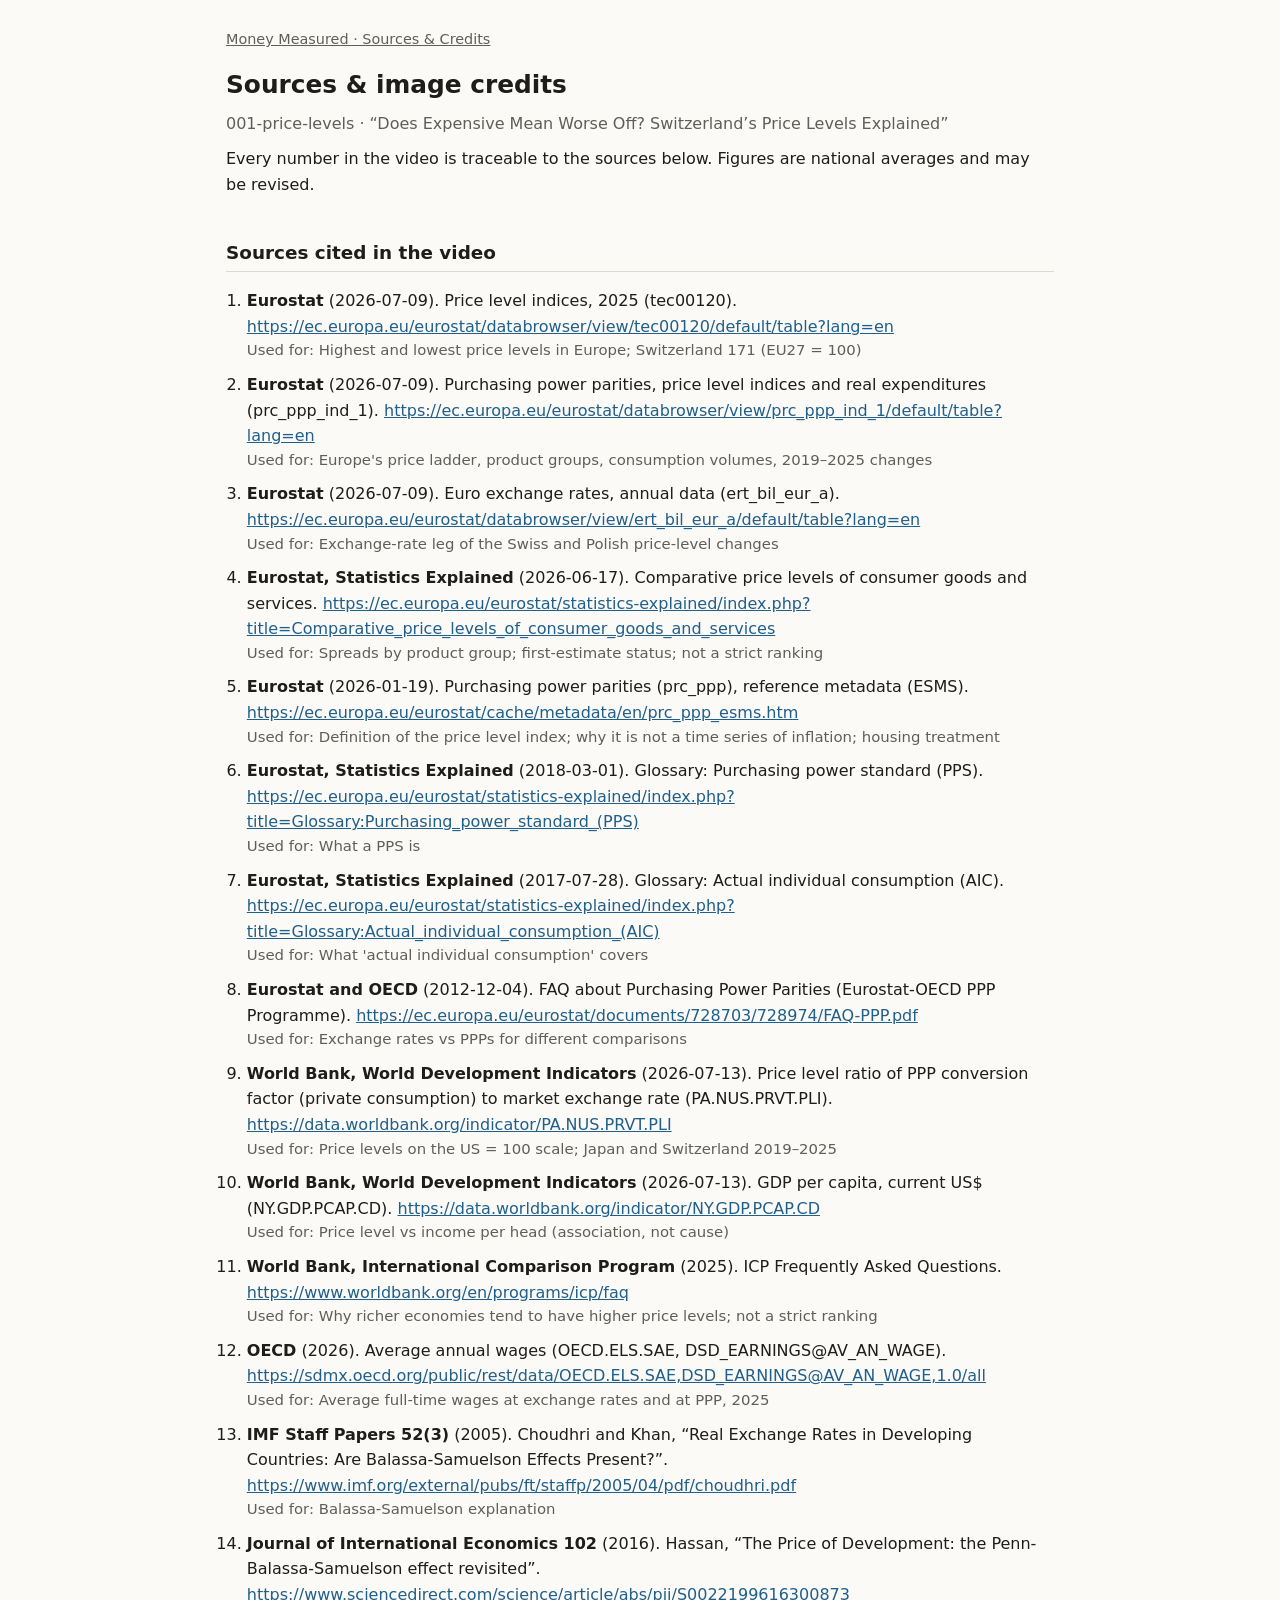
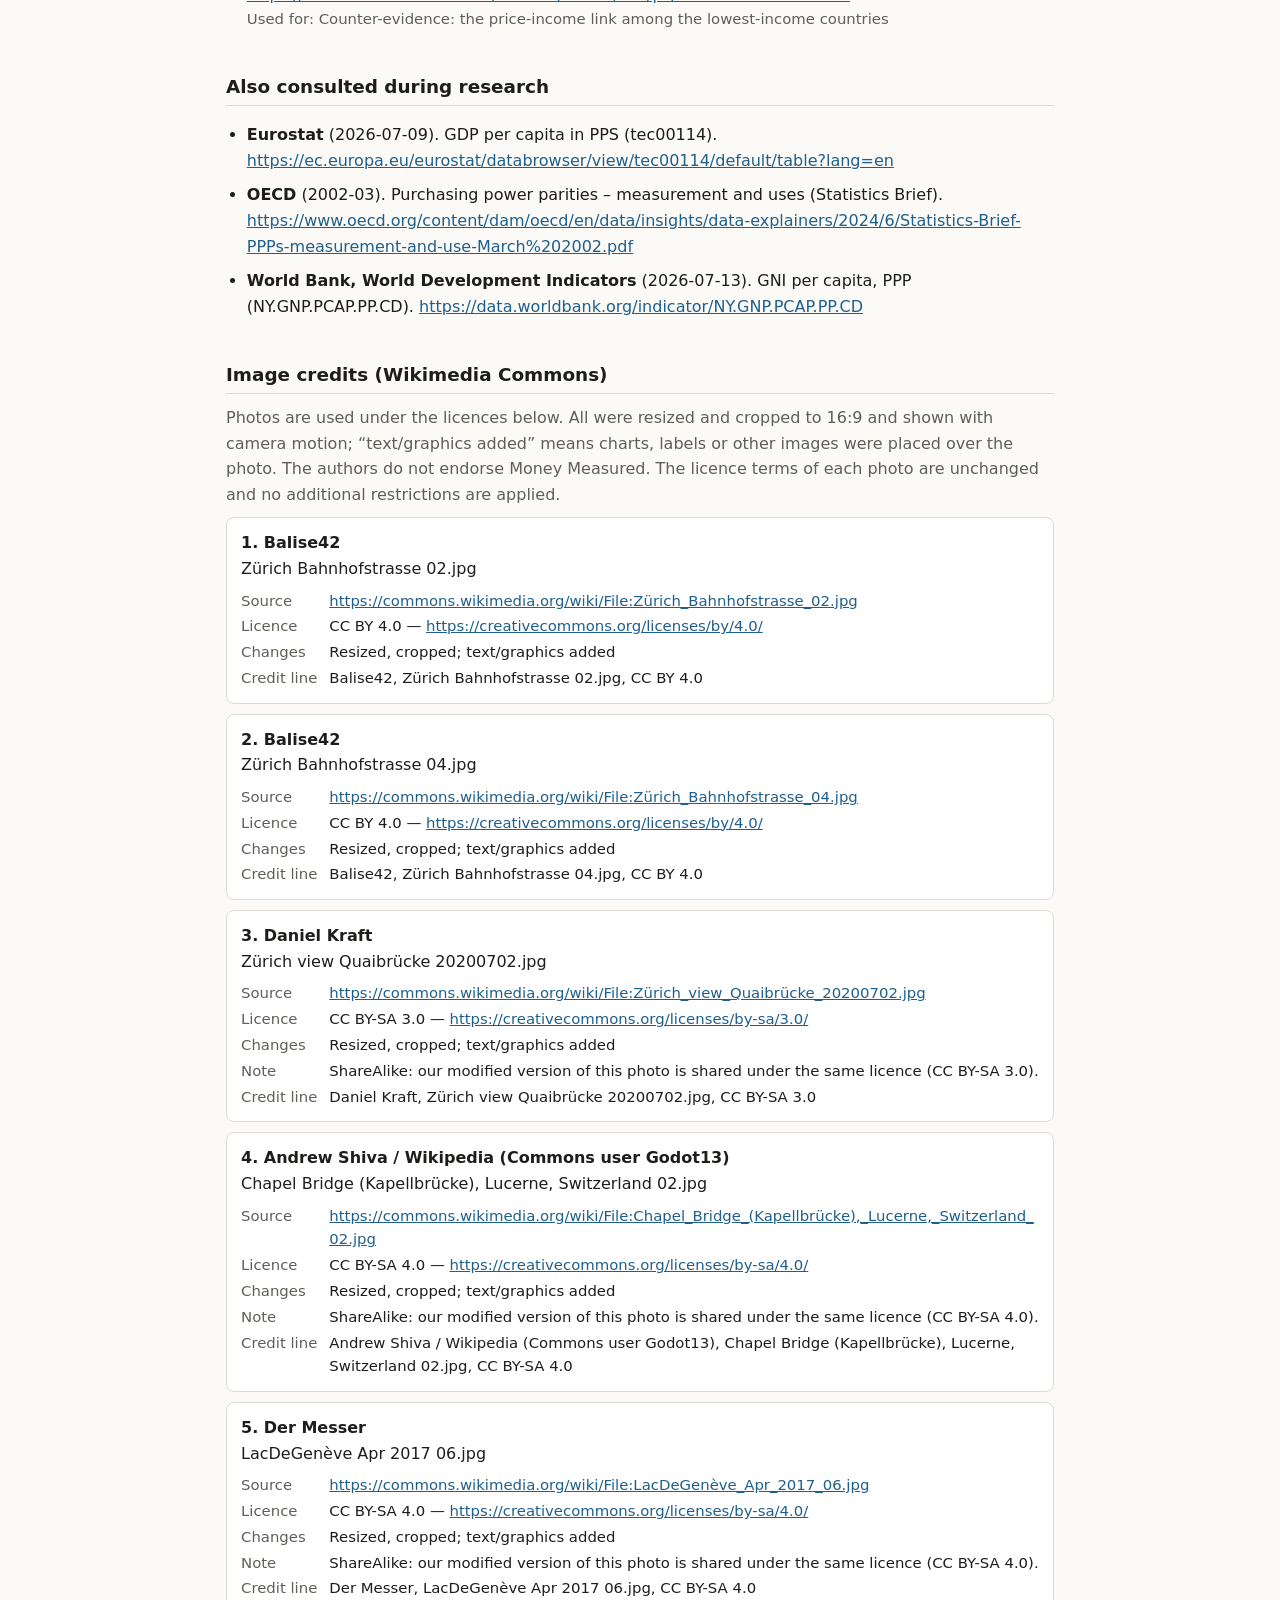
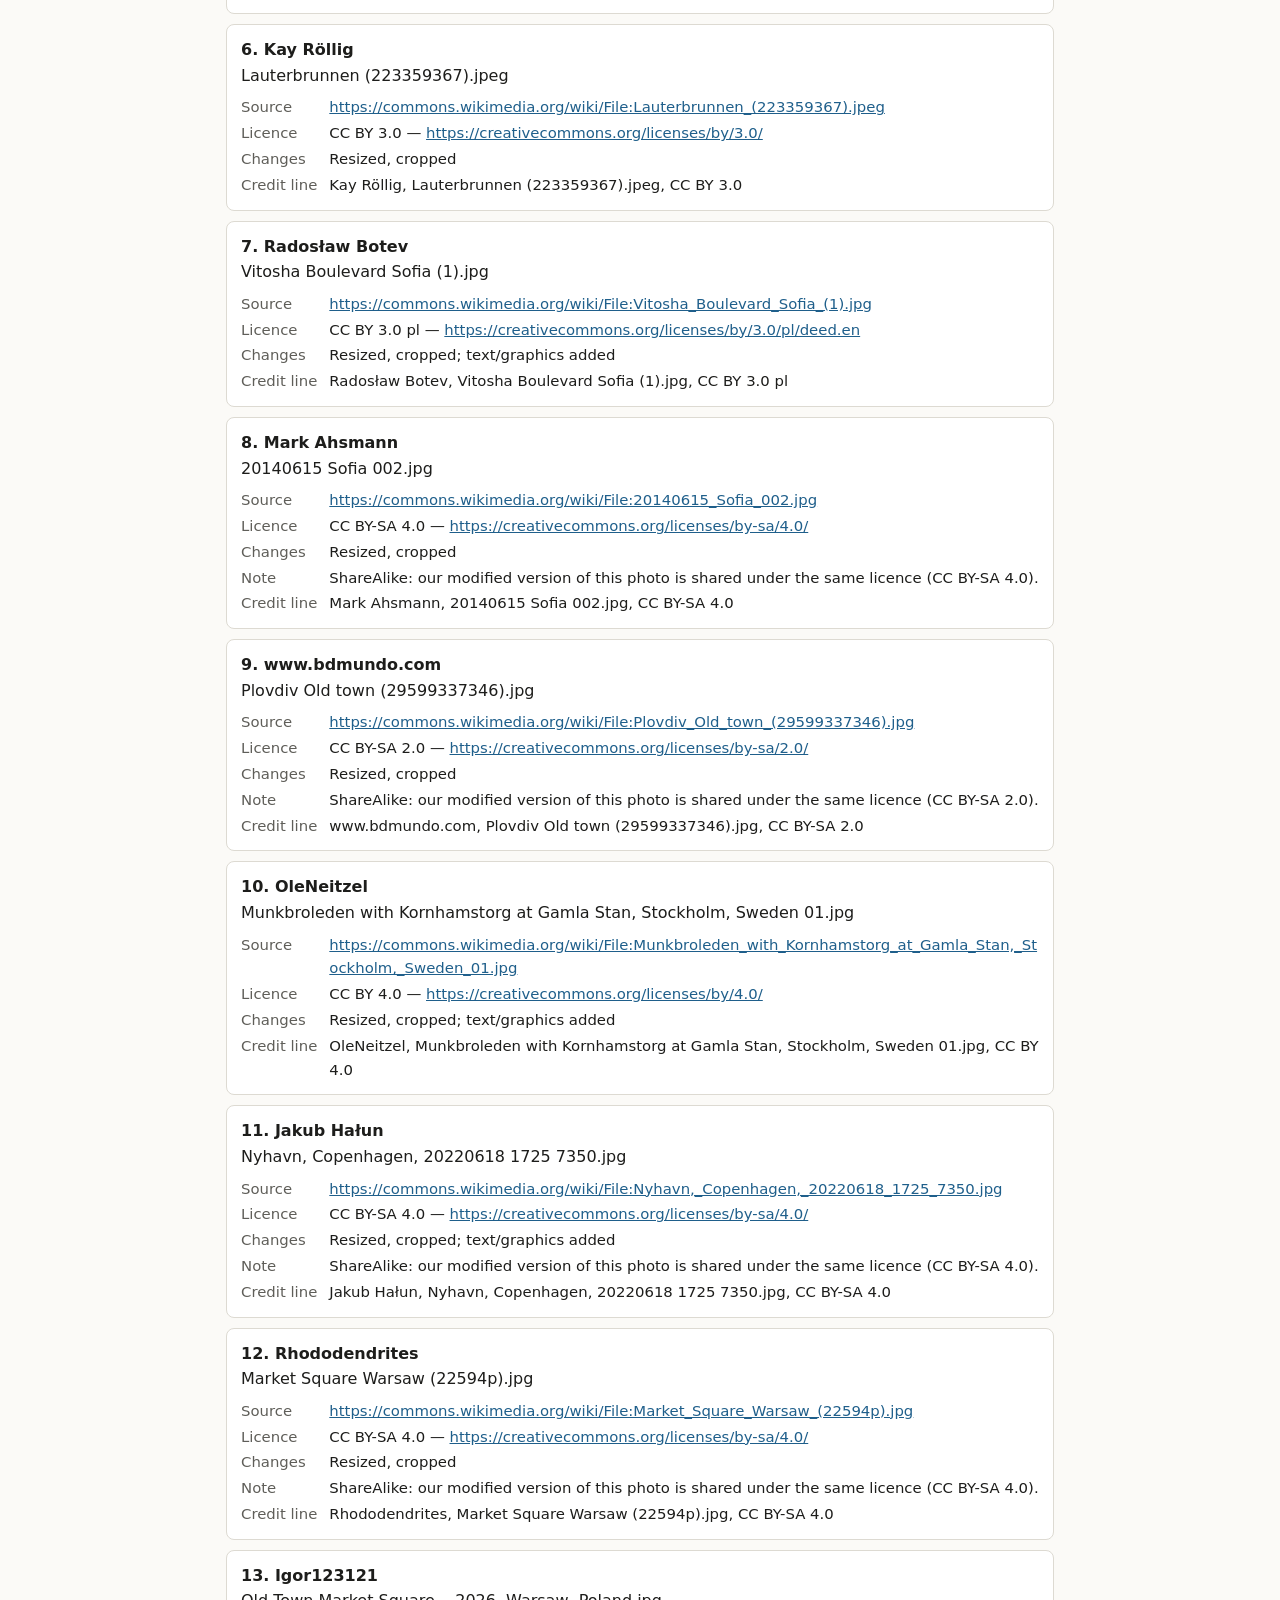
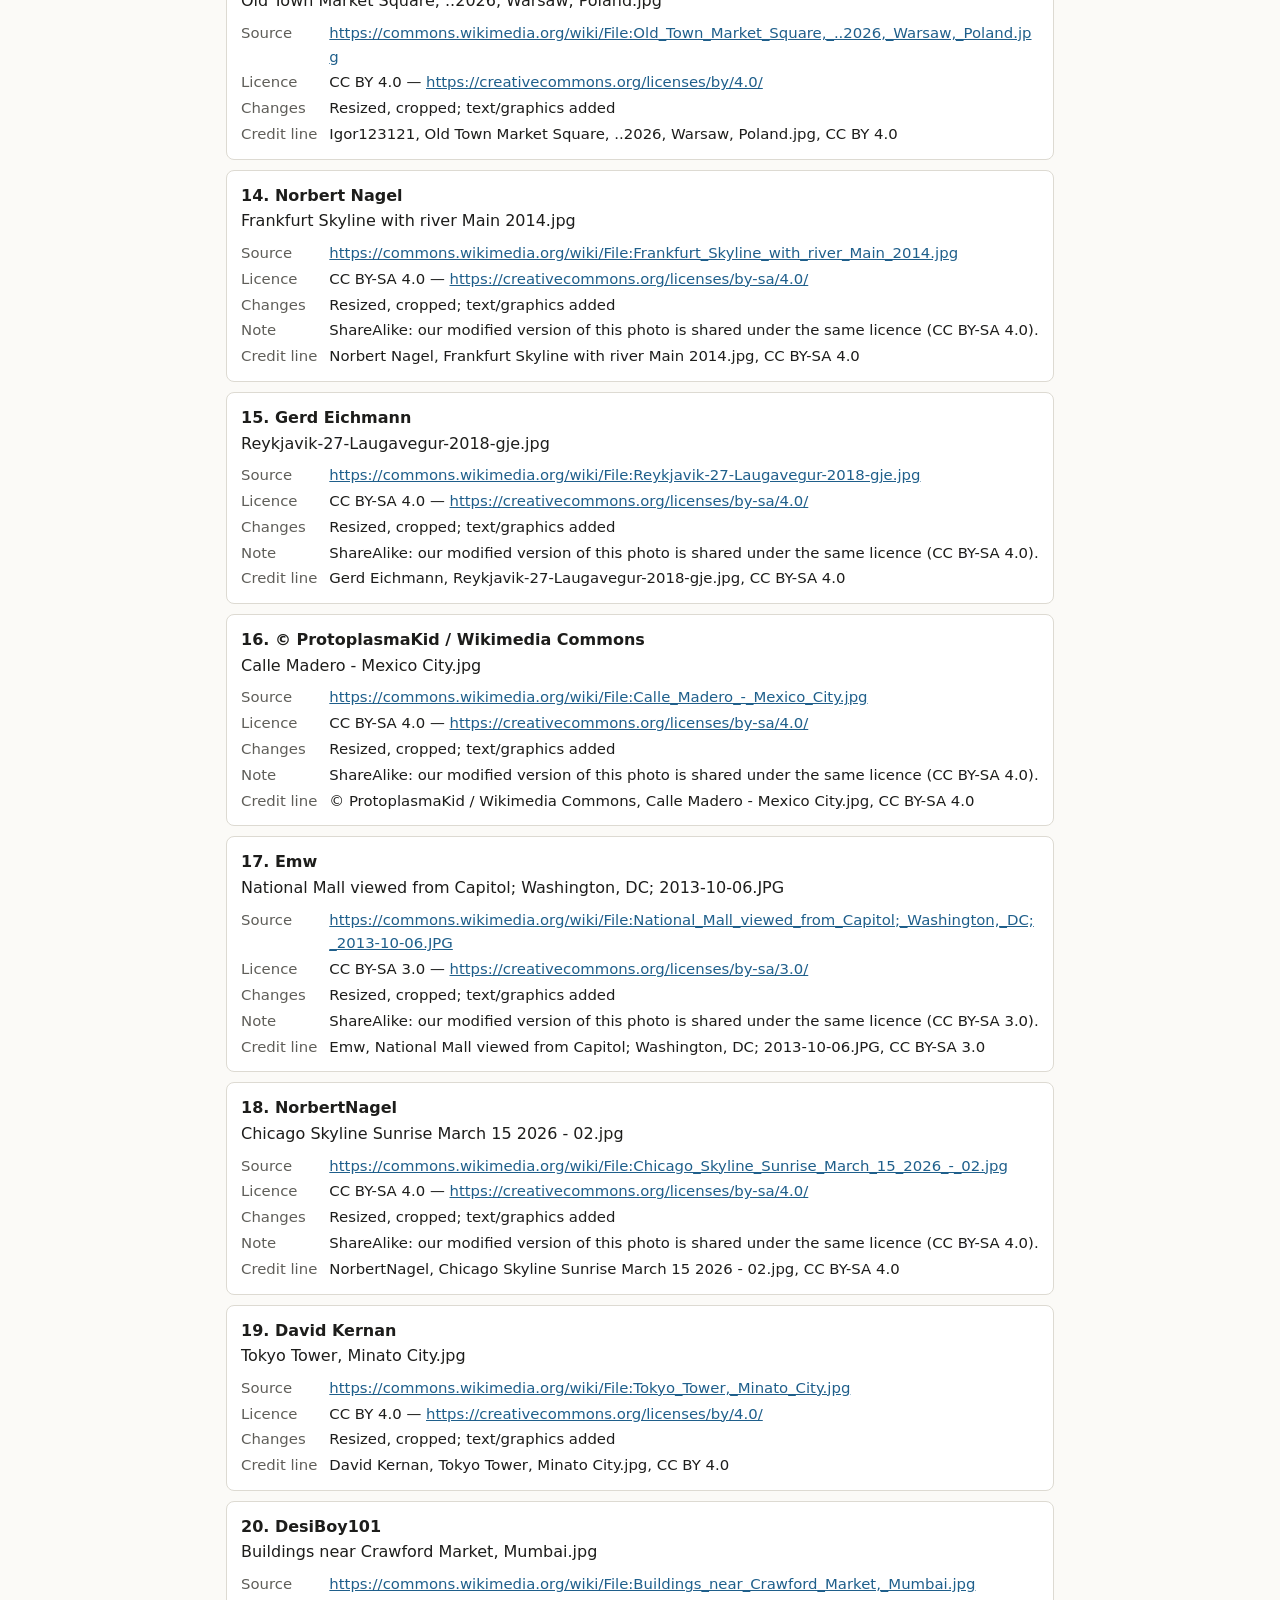
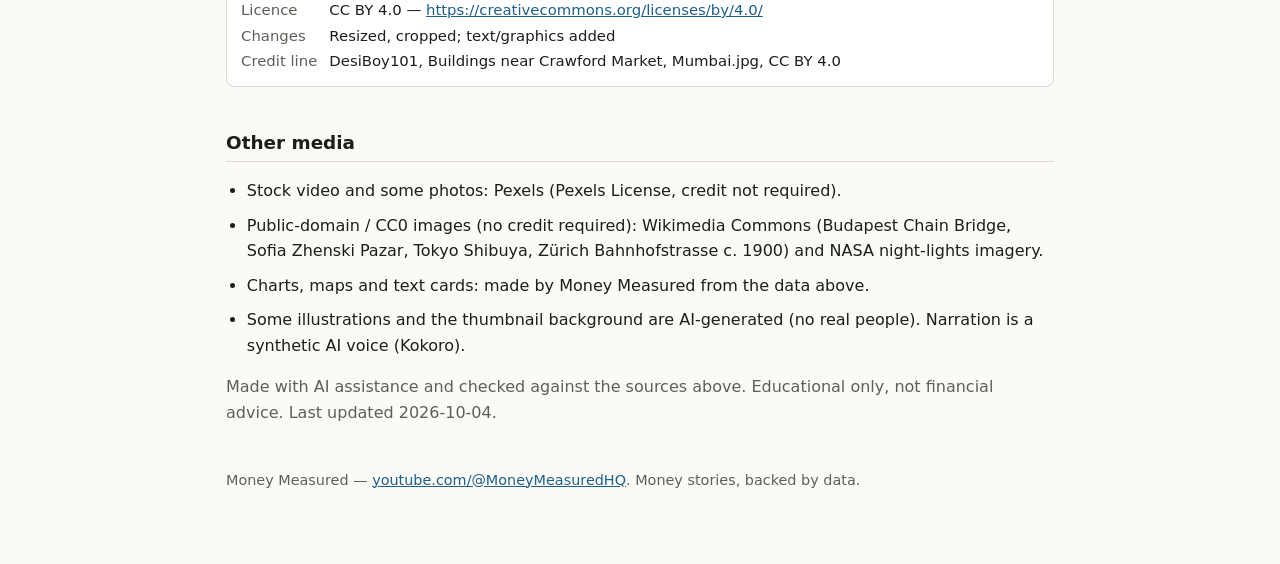
==== 001-price-levels/index.html @ 30aef3fb "Add Money Measured sources & credits archive with 001-price-levels Co-Authored-By: Claude Opus 5.5 <" ====
<!doctype html>
<html lang="en">
<head>
<meta charset="utf-8">
<meta name="viewport" content="width=device-width, initial-scale=1">
<title>Sources &amp; Credits — 001-price-levels</title>
<link rel="stylesheet" href="../assets/style.css">
</head>
<body><main>
<header><p class="site"><a href="../index.html">Money Measured · Sources &amp; Credits</a></p></header>
<h1>Sources &amp; image credits</h1>
<p class="muted">001-price-levels · “Does Expensive Mean Worse Off? Switzerland’s Price Levels Explained”</p>
<p>Every number in the video is traceable to the sources below. Figures are national averages and may be revised.</p>
<h2>Sources cited in the video</h2><ol>
<li><strong>Eurostat</strong> (2026-07-09). Price level indices, 2025 (tec00120). <a href="https://ec.europa.eu/eurostat/databrowser/view/tec00120/default/table?lang=en">https://ec.europa.eu/eurostat/databrowser/view/tec00120/default/table?lang=en</a><span class="supports">Used for: Highest and lowest price levels in Europe; Switzerland 171 (EU27 = 100)</span></li>
<li><strong>Eurostat</strong> (2026-07-09). Purchasing power parities, price level indices and real expenditures (prc_ppp_ind_1). <a href="https://ec.europa.eu/eurostat/databrowser/view/prc_ppp_ind_1/default/table?lang=en">https://ec.europa.eu/eurostat/databrowser/view/prc_ppp_ind_1/default/table?lang=en</a><span class="supports">Used for: Europe&#x27;s price ladder, product groups, consumption volumes, 2019–2025 changes</span></li>
<li><strong>Eurostat</strong> (2026-07-09). Euro exchange rates, annual data (ert_bil_eur_a). <a href="https://ec.europa.eu/eurostat/databrowser/view/ert_bil_eur_a/default/table?lang=en">https://ec.europa.eu/eurostat/databrowser/view/ert_bil_eur_a/default/table?lang=en</a><span class="supports">Used for: Exchange-rate leg of the Swiss and Polish price-level changes</span></li>
<li><strong>Eurostat, Statistics Explained</strong> (2026-06-17). Comparative price levels of consumer goods and services. <a href="https://ec.europa.eu/eurostat/statistics-explained/index.php?title=Comparative_price_levels_of_consumer_goods_and_services">https://ec.europa.eu/eurostat/statistics-explained/index.php?title=Comparative_price_levels_of_consumer_goods_and_services</a><span class="supports">Used for: Spreads by product group; first-estimate status; not a strict ranking</span></li>
<li><strong>Eurostat</strong> (2026-01-19). Purchasing power parities (prc_ppp), reference metadata (ESMS). <a href="https://ec.europa.eu/eurostat/cache/metadata/en/prc_ppp_esms.htm">https://ec.europa.eu/eurostat/cache/metadata/en/prc_ppp_esms.htm</a><span class="supports">Used for: Definition of the price level index; why it is not a time series of inflation; housing treatment</span></li>
<li><strong>Eurostat, Statistics Explained</strong> (2018-03-01). Glossary: Purchasing power standard (PPS). <a href="https://ec.europa.eu/eurostat/statistics-explained/index.php?title=Glossary:Purchasing_power_standard_(PPS)">https://ec.europa.eu/eurostat/statistics-explained/index.php?title=Glossary:Purchasing_power_standard_(PPS)</a><span class="supports">Used for: What a PPS is</span></li>
<li><strong>Eurostat, Statistics Explained</strong> (2017-07-28). Glossary: Actual individual consumption (AIC). <a href="https://ec.europa.eu/eurostat/statistics-explained/index.php?title=Glossary:Actual_individual_consumption_(AIC)">https://ec.europa.eu/eurostat/statistics-explained/index.php?title=Glossary:Actual_individual_consumption_(AIC)</a><span class="supports">Used for: What &#x27;actual individual consumption&#x27; covers</span></li>
<li><strong>Eurostat and OECD</strong> (2012-12-04). FAQ about Purchasing Power Parities (Eurostat-OECD PPP Programme). <a href="https://ec.europa.eu/eurostat/documents/728703/728974/FAQ-PPP.pdf">https://ec.europa.eu/eurostat/documents/728703/728974/FAQ-PPP.pdf</a><span class="supports">Used for: Exchange rates vs PPPs for different comparisons</span></li>
<li><strong>World Bank, World Development Indicators</strong> (2026-07-13). Price level ratio of PPP conversion factor (private consumption) to market exchange rate (PA.NUS.PRVT.PLI). <a href="https://data.worldbank.org/indicator/PA.NUS.PRVT.PLI">https://data.worldbank.org/indicator/PA.NUS.PRVT.PLI</a><span class="supports">Used for: Price levels on the US = 100 scale; Japan and Switzerland 2019–2025</span></li>
<li><strong>World Bank, World Development Indicators</strong> (2026-07-13). GDP per capita, current US$ (NY.GDP.PCAP.CD). <a href="https://data.worldbank.org/indicator/NY.GDP.PCAP.CD">https://data.worldbank.org/indicator/NY.GDP.PCAP.CD</a><span class="supports">Used for: Price level vs income per head (association, not cause)</span></li>
<li><strong>World Bank, International Comparison Program</strong> (2025). ICP Frequently Asked Questions. <a href="https://www.worldbank.org/en/programs/icp/faq">https://www.worldbank.org/en/programs/icp/faq</a><span class="supports">Used for: Why richer economies tend to have higher price levels; not a strict ranking</span></li>
<li><strong>OECD</strong> (2026). Average annual wages (OECD.ELS.SAE, DSD_EARNINGS@AV_AN_WAGE). <a href="https://sdmx.oecd.org/public/rest/data/OECD.ELS.SAE,DSD_EARNINGS@AV_AN_WAGE,1.0/all">https://sdmx.oecd.org/public/rest/data/OECD.ELS.SAE,DSD_EARNINGS@AV_AN_WAGE,1.0/all</a><span class="supports">Used for: Average full-time wages at exchange rates and at PPP, 2025</span></li>
<li><strong>IMF Staff Papers 52(3)</strong> (2005). Choudhri and Khan, “Real Exchange Rates in Developing Countries: Are Balassa-Samuelson Effects Present?”. <a href="https://www.imf.org/external/pubs/ft/staffp/2005/04/pdf/choudhri.pdf">https://www.imf.org/external/pubs/ft/staffp/2005/04/pdf/choudhri.pdf</a><span class="supports">Used for: Balassa-Samuelson explanation</span></li>
<li><strong>Journal of International Economics 102</strong> (2016). Hassan, “The Price of Development: the Penn-Balassa-Samuelson effect revisited”. <a href="https://www.sciencedirect.com/science/article/abs/pii/S0022199616300873">https://www.sciencedirect.com/science/article/abs/pii/S0022199616300873</a><span class="supports">Used for: Counter-evidence: the price-income link among the lowest-income countries</span></li>
</ol>
<h2>Also consulted during research</h2><ul>
<li><strong>Eurostat</strong> (2026-07-09). GDP per capita in PPS (tec00114). <a href="https://ec.europa.eu/eurostat/databrowser/view/tec00114/default/table?lang=en">https://ec.europa.eu/eurostat/databrowser/view/tec00114/default/table?lang=en</a></li>
<li><strong>OECD</strong> (2002-03). Purchasing power parities – measurement and uses (Statistics Brief). <a href="https://www.oecd.org/content/dam/oecd/en/data/insights/data-explainers/2024/6/Statistics-Brief-PPPs-measurement-and-use-March%202002.pdf">https://www.oecd.org/content/dam/oecd/en/data/insights/data-explainers/2024/6/Statistics-Brief-PPPs-measurement-and-use-March%202002.pdf</a></li>
<li><strong>World Bank, World Development Indicators</strong> (2026-07-13). GNI per capita, PPP (NY.GNP.PCAP.PP.CD). <a href="https://data.worldbank.org/indicator/NY.GNP.PCAP.PP.CD">https://data.worldbank.org/indicator/NY.GNP.PCAP.PP.CD</a></li>
</ul>
<h2>Image credits (Wikimedia Commons)</h2><p class="muted">Photos are used under the licences below. All were resized and cropped to 16:9 and shown with camera motion; “text/graphics added” means charts, labels or other images were placed over the photo. The authors do not endorse Money Measured. The licence terms of each photo are unchanged and no additional restrictions are applied.</p>
<div class="credit"><div class="who">1. Balise42</div><div>Zürich Bahnhofstrasse 02.jpg</div><dl><dt>Source</dt><dd><a href="https://commons.wikimedia.org/wiki/File:Z%C3%BCrich_Bahnhofstrasse_02.jpg">https://commons.wikimedia.org/wiki/File:Zürich_Bahnhofstrasse_02.jpg</a></dd><dt>Licence</dt><dd>CC BY 4.0 — <a href="https://creativecommons.org/licenses/by/4.0/">https://creativecommons.org/licenses/by/4.0/</a></dd><dt>Changes</dt><dd>Resized, cropped; text/graphics added</dd><dt>Credit line</dt><dd>Balise42, Zürich Bahnhofstrasse 02.jpg, CC BY 4.0</dd></dl></div>
<div class="credit"><div class="who">2. Balise42</div><div>Zürich Bahnhofstrasse 04.jpg</div><dl><dt>Source</dt><dd><a href="https://commons.wikimedia.org/wiki/File:Z%C3%BCrich_Bahnhofstrasse_04.jpg">https://commons.wikimedia.org/wiki/File:Zürich_Bahnhofstrasse_04.jpg</a></dd><dt>Licence</dt><dd>CC BY 4.0 — <a href="https://creativecommons.org/licenses/by/4.0/">https://creativecommons.org/licenses/by/4.0/</a></dd><dt>Changes</dt><dd>Resized, cropped; text/graphics added</dd><dt>Credit line</dt><dd>Balise42, Zürich Bahnhofstrasse 04.jpg, CC BY 4.0</dd></dl></div>
<div class="credit"><div class="who">3. Daniel Kraft</div><div>Zürich view Quaibrücke 20200702.jpg</div><dl><dt>Source</dt><dd><a href="https://commons.wikimedia.org/wiki/File:Z%C3%BCrich_view_Quaibr%C3%BCcke_20200702.jpg">https://commons.wikimedia.org/wiki/File:Zürich_view_Quaibrücke_20200702.jpg</a></dd><dt>Licence</dt><dd>CC BY-SA 3.0 — <a href="https://creativecommons.org/licenses/by-sa/3.0/">https://creativecommons.org/licenses/by-sa/3.0/</a></dd><dt>Changes</dt><dd>Resized, cropped; text/graphics added</dd><dt>Note</dt><dd>ShareAlike: our modified version of this photo is shared under the same licence (CC BY-SA 3.0).</dd><dt>Credit line</dt><dd>Daniel Kraft, Zürich view Quaibrücke 20200702.jpg, CC BY-SA 3.0</dd></dl></div>
<div class="credit"><div class="who">4. Andrew Shiva / Wikipedia (Commons user Godot13)</div><div>Chapel Bridge (Kapellbrücke), Lucerne, Switzerland 02.jpg</div><dl><dt>Source</dt><dd><a href="https://commons.wikimedia.org/wiki/File:Chapel_Bridge_(Kapellbr%C3%BCcke),_Lucerne,_Switzerland_02.jpg">https://commons.wikimedia.org/wiki/File:Chapel_Bridge_(Kapellbrücke),_Lucerne,_Switzerland_02.jpg</a></dd><dt>Licence</dt><dd>CC BY-SA 4.0 — <a href="https://creativecommons.org/licenses/by-sa/4.0/">https://creativecommons.org/licenses/by-sa/4.0/</a></dd><dt>Changes</dt><dd>Resized, cropped; text/graphics added</dd><dt>Note</dt><dd>ShareAlike: our modified version of this photo is shared under the same licence (CC BY-SA 4.0).</dd><dt>Credit line</dt><dd>Andrew Shiva / Wikipedia (Commons user Godot13), Chapel Bridge (Kapellbrücke), Lucerne, Switzerland 02.jpg, CC BY-SA 4.0</dd></dl></div>
<div class="credit"><div class="who">5. Der Messer</div><div>LacDeGenève Apr 2017 06.jpg</div><dl><dt>Source</dt><dd><a href="https://commons.wikimedia.org/wiki/File:LacDeGen%C3%A8ve_Apr_2017_06.jpg">https://commons.wikimedia.org/wiki/File:LacDeGenève_Apr_2017_06.jpg</a></dd><dt>Licence</dt><dd>CC BY-SA 4.0 — <a href="https://creativecommons.org/licenses/by-sa/4.0/">https://creativecommons.org/licenses/by-sa/4.0/</a></dd><dt>Changes</dt><dd>Resized, cropped; text/graphics added</dd><dt>Note</dt><dd>ShareAlike: our modified version of this photo is shared under the same licence (CC BY-SA 4.0).</dd><dt>Credit line</dt><dd>Der Messer, LacDeGenève Apr 2017 06.jpg, CC BY-SA 4.0</dd></dl></div>
<div class="credit"><div class="who">6. Kay Röllig</div><div>Lauterbrunnen (223359367).jpeg</div><dl><dt>Source</dt><dd><a href="https://commons.wikimedia.org/wiki/File:Lauterbrunnen_(223359367).jpeg">https://commons.wikimedia.org/wiki/File:Lauterbrunnen_(223359367).jpeg</a></dd><dt>Licence</dt><dd>CC BY 3.0 — <a href="https://creativecommons.org/licenses/by/3.0/">https://creativecommons.org/licenses/by/3.0/</a></dd><dt>Changes</dt><dd>Resized, cropped</dd><dt>Credit line</dt><dd>Kay Röllig, Lauterbrunnen (223359367).jpeg, CC BY 3.0</dd></dl></div>
<div class="credit"><div class="who">7. Radosław Botev</div><div>Vitosha Boulevard Sofia (1).jpg</div><dl><dt>Source</dt><dd><a href="https://commons.wikimedia.org/wiki/File:Vitosha_Boulevard_Sofia_(1).jpg">https://commons.wikimedia.org/wiki/File:Vitosha_Boulevard_Sofia_(1).jpg</a></dd><dt>Licence</dt><dd>CC BY 3.0 pl — <a href="https://creativecommons.org/licenses/by/3.0/pl/deed.en">https://creativecommons.org/licenses/by/3.0/pl/deed.en</a></dd><dt>Changes</dt><dd>Resized, cropped; text/graphics added</dd><dt>Credit line</dt><dd>Radosław Botev, Vitosha Boulevard Sofia (1).jpg, CC BY 3.0 pl</dd></dl></div>
<div class="credit"><div class="who">8. Mark Ahsmann</div><div>20140615 Sofia 002.jpg</div><dl><dt>Source</dt><dd><a href="https://commons.wikimedia.org/wiki/File:20140615_Sofia_002.jpg">https://commons.wikimedia.org/wiki/File:20140615_Sofia_002.jpg</a></dd><dt>Licence</dt><dd>CC BY-SA 4.0 — <a href="https://creativecommons.org/licenses/by-sa/4.0/">https://creativecommons.org/licenses/by-sa/4.0/</a></dd><dt>Changes</dt><dd>Resized, cropped</dd><dt>Note</dt><dd>ShareAlike: our modified version of this photo is shared under the same licence (CC BY-SA 4.0).</dd><dt>Credit line</dt><dd>Mark Ahsmann, 20140615 Sofia 002.jpg, CC BY-SA 4.0</dd></dl></div>
<div class="credit"><div class="who">9. www.bdmundo.com</div><div>Plovdiv Old town (29599337346).jpg</div><dl><dt>Source</dt><dd><a href="https://commons.wikimedia.org/wiki/File:Plovdiv_Old_town_(29599337346).jpg">https://commons.wikimedia.org/wiki/File:Plovdiv_Old_town_(29599337346).jpg</a></dd><dt>Licence</dt><dd>CC BY-SA 2.0 — <a href="https://creativecommons.org/licenses/by-sa/2.0/">https://creativecommons.org/licenses/by-sa/2.0/</a></dd><dt>Changes</dt><dd>Resized, cropped</dd><dt>Note</dt><dd>ShareAlike: our modified version of this photo is shared under the same licence (CC BY-SA 2.0).</dd><dt>Credit line</dt><dd>www.bdmundo.com, Plovdiv Old town (29599337346).jpg, CC BY-SA 2.0</dd></dl></div>
<div class="credit"><div class="who">10. OleNeitzel</div><div>Munkbroleden with Kornhamstorg at Gamla Stan, Stockholm, Sweden 01.jpg</div><dl><dt>Source</dt><dd><a href="https://commons.wikimedia.org/wiki/File:Munkbroleden_with_Kornhamstorg_at_Gamla_Stan,_Stockholm,_Sweden_01.jpg">https://commons.wikimedia.org/wiki/File:Munkbroleden_with_Kornhamstorg_at_Gamla_Stan,_Stockholm,_Sweden_01.jpg</a></dd><dt>Licence</dt><dd>CC BY 4.0 — <a href="https://creativecommons.org/licenses/by/4.0/">https://creativecommons.org/licenses/by/4.0/</a></dd><dt>Changes</dt><dd>Resized, cropped; text/graphics added</dd><dt>Credit line</dt><dd>OleNeitzel, Munkbroleden with Kornhamstorg at Gamla Stan, Stockholm, Sweden 01.jpg, CC BY 4.0</dd></dl></div>
<div class="credit"><div class="who">11. Jakub Hałun</div><div>Nyhavn, Copenhagen, 20220618 1725 7350.jpg</div><dl><dt>Source</dt><dd><a href="https://commons.wikimedia.org/wiki/File:Nyhavn,_Copenhagen,_20220618_1725_7350.jpg">https://commons.wikimedia.org/wiki/File:Nyhavn,_Copenhagen,_20220618_1725_7350.jpg</a></dd><dt>Licence</dt><dd>CC BY-SA 4.0 — <a href="https://creativecommons.org/licenses/by-sa/4.0/">https://creativecommons.org/licenses/by-sa/4.0/</a></dd><dt>Changes</dt><dd>Resized, cropped; text/graphics added</dd><dt>Note</dt><dd>ShareAlike: our modified version of this photo is shared under the same licence (CC BY-SA 4.0).</dd><dt>Credit line</dt><dd>Jakub Hałun, Nyhavn, Copenhagen, 20220618 1725 7350.jpg, CC BY-SA 4.0</dd></dl></div>
<div class="credit"><div class="who">12. Rhododendrites</div><div>Market Square Warsaw (22594p).jpg</div><dl><dt>Source</dt><dd><a href="https://commons.wikimedia.org/wiki/File:Market_Square_Warsaw_(22594p).jpg">https://commons.wikimedia.org/wiki/File:Market_Square_Warsaw_(22594p).jpg</a></dd><dt>Licence</dt><dd>CC BY-SA 4.0 — <a href="https://creativecommons.org/licenses/by-sa/4.0/">https://creativecommons.org/licenses/by-sa/4.0/</a></dd><dt>Changes</dt><dd>Resized, cropped</dd><dt>Note</dt><dd>ShareAlike: our modified version of this photo is shared under the same licence (CC BY-SA 4.0).</dd><dt>Credit line</dt><dd>Rhododendrites, Market Square Warsaw (22594p).jpg, CC BY-SA 4.0</dd></dl></div>
<div class="credit"><div class="who">13. Igor123121</div><div>Old Town Market Square, ..2026, Warsaw, Poland.jpg</div><dl><dt>Source</dt><dd><a href="https://commons.wikimedia.org/wiki/File:Old_Town_Market_Square,_..2026,_Warsaw,_Poland.jpg">https://commons.wikimedia.org/wiki/File:Old_Town_Market_Square,_..2026,_Warsaw,_Poland.jpg</a></dd><dt>Licence</dt><dd>CC BY 4.0 — <a href="https://creativecommons.org/licenses/by/4.0/">https://creativecommons.org/licenses/by/4.0/</a></dd><dt>Changes</dt><dd>Resized, cropped; text/graphics added</dd><dt>Credit line</dt><dd>Igor123121, Old Town Market Square, ..2026, Warsaw, Poland.jpg, CC BY 4.0</dd></dl></div>
<div class="credit"><div class="who">14. Norbert Nagel</div><div>Frankfurt Skyline with river Main 2014.jpg</div><dl><dt>Source</dt><dd><a href="https://commons.wikimedia.org/wiki/File:Frankfurt_Skyline_with_river_Main_2014.jpg">https://commons.wikimedia.org/wiki/File:Frankfurt_Skyline_with_river_Main_2014.jpg</a></dd><dt>Licence</dt><dd>CC BY-SA 4.0 — <a href="https://creativecommons.org/licenses/by-sa/4.0/">https://creativecommons.org/licenses/by-sa/4.0/</a></dd><dt>Changes</dt><dd>Resized, cropped; text/graphics added</dd><dt>Note</dt><dd>ShareAlike: our modified version of this photo is shared under the same licence (CC BY-SA 4.0).</dd><dt>Credit line</dt><dd>Norbert Nagel, Frankfurt Skyline with river Main 2014.jpg, CC BY-SA 4.0</dd></dl></div>
<div class="credit"><div class="who">15. Gerd Eichmann</div><div>Reykjavik-27-Laugavegur-2018-gje.jpg</div><dl><dt>Source</dt><dd><a href="https://commons.wikimedia.org/wiki/File:Reykjavik-27-Laugavegur-2018-gje.jpg">https://commons.wikimedia.org/wiki/File:Reykjavik-27-Laugavegur-2018-gje.jpg</a></dd><dt>Licence</dt><dd>CC BY-SA 4.0 — <a href="https://creativecommons.org/licenses/by-sa/4.0/">https://creativecommons.org/licenses/by-sa/4.0/</a></dd><dt>Changes</dt><dd>Resized, cropped; text/graphics added</dd><dt>Note</dt><dd>ShareAlike: our modified version of this photo is shared under the same licence (CC BY-SA 4.0).</dd><dt>Credit line</dt><dd>Gerd Eichmann, Reykjavik-27-Laugavegur-2018-gje.jpg, CC BY-SA 4.0</dd></dl></div>
<div class="credit"><div class="who">16. © ProtoplasmaKid / Wikimedia Commons</div><div>Calle Madero - Mexico City.jpg</div><dl><dt>Source</dt><dd><a href="https://commons.wikimedia.org/wiki/File:Calle_Madero_-_Mexico_City.jpg">https://commons.wikimedia.org/wiki/File:Calle_Madero_-_Mexico_City.jpg</a></dd><dt>Licence</dt><dd>CC BY-SA 4.0 — <a href="https://creativecommons.org/licenses/by-sa/4.0/">https://creativecommons.org/licenses/by-sa/4.0/</a></dd><dt>Changes</dt><dd>Resized, cropped; text/graphics added</dd><dt>Note</dt><dd>ShareAlike: our modified version of this photo is shared under the same licence (CC BY-SA 4.0).</dd><dt>Credit line</dt><dd>© ProtoplasmaKid / Wikimedia Commons, Calle Madero - Mexico City.jpg, CC BY-SA 4.0</dd></dl></div>
<div class="credit"><div class="who">17. Emw</div><div>National Mall viewed from Capitol; Washington, DC; 2013-10-06.JPG</div><dl><dt>Source</dt><dd><a href="https://commons.wikimedia.org/wiki/File:National_Mall_viewed_from_Capitol;_Washington,_DC;_2013-10-06.JPG">https://commons.wikimedia.org/wiki/File:National_Mall_viewed_from_Capitol;_Washington,_DC;_2013-10-06.JPG</a></dd><dt>Licence</dt><dd>CC BY-SA 3.0 — <a href="https://creativecommons.org/licenses/by-sa/3.0/">https://creativecommons.org/licenses/by-sa/3.0/</a></dd><dt>Changes</dt><dd>Resized, cropped; text/graphics added</dd><dt>Note</dt><dd>ShareAlike: our modified version of this photo is shared under the same licence (CC BY-SA 3.0).</dd><dt>Credit line</dt><dd>Emw, National Mall viewed from Capitol; Washington, DC; 2013-10-06.JPG, CC BY-SA 3.0</dd></dl></div>
<div class="credit"><div class="who">18. NorbertNagel</div><div>Chicago Skyline Sunrise March 15 2026 - 02.jpg</div><dl><dt>Source</dt><dd><a href="https://commons.wikimedia.org/wiki/File:Chicago_Skyline_Sunrise_March_15_2026_-_02.jpg">https://commons.wikimedia.org/wiki/File:Chicago_Skyline_Sunrise_March_15_2026_-_02.jpg</a></dd><dt>Licence</dt><dd>CC BY-SA 4.0 — <a href="https://creativecommons.org/licenses/by-sa/4.0/">https://creativecommons.org/licenses/by-sa/4.0/</a></dd><dt>Changes</dt><dd>Resized, cropped; text/graphics added</dd><dt>Note</dt><dd>ShareAlike: our modified version of this photo is shared under the same licence (CC BY-SA 4.0).</dd><dt>Credit line</dt><dd>NorbertNagel, Chicago Skyline Sunrise March 15 2026 - 02.jpg, CC BY-SA 4.0</dd></dl></div>
<div class="credit"><div class="who">19. David Kernan</div><div>Tokyo Tower, Minato City.jpg</div><dl><dt>Source</dt><dd><a href="https://commons.wikimedia.org/wiki/File:Tokyo_Tower,_Minato_City.jpg">https://commons.wikimedia.org/wiki/File:Tokyo_Tower,_Minato_City.jpg</a></dd><dt>Licence</dt><dd>CC BY 4.0 — <a href="https://creativecommons.org/licenses/by/4.0/">https://creativecommons.org/licenses/by/4.0/</a></dd><dt>Changes</dt><dd>Resized, cropped; text/graphics added</dd><dt>Credit line</dt><dd>David Kernan, Tokyo Tower, Minato City.jpg, CC BY 4.0</dd></dl></div>
<div class="credit"><div class="who">20. DesiBoy101</div><div>Buildings near Crawford Market, Mumbai.jpg</div><dl><dt>Source</dt><dd><a href="https://commons.wikimedia.org/wiki/File:Buildings_near_Crawford_Market,_Mumbai.jpg">https://commons.wikimedia.org/wiki/File:Buildings_near_Crawford_Market,_Mumbai.jpg</a></dd><dt>Licence</dt><dd>CC BY 4.0 — <a href="https://creativecommons.org/licenses/by/4.0/">https://creativecommons.org/licenses/by/4.0/</a></dd><dt>Changes</dt><dd>Resized, cropped; text/graphics added</dd><dt>Credit line</dt><dd>DesiBoy101, Buildings near Crawford Market, Mumbai.jpg, CC BY 4.0</dd></dl></div>
<h2>Other media</h2><ul><li>Stock video and some photos: Pexels (Pexels License, credit not required).</li><li>Public-domain / CC0 images (no credit required): Wikimedia Commons (Budapest Chain Bridge, Sofia Zhenski Pazar, Tokyo Shibuya, Zürich Bahnhofstrasse c. 1900) and NASA night-lights imagery.</li><li>Charts, maps and text cards: made by Money Measured from the data above.</li><li>Some illustrations and the thumbnail background are AI-generated (no real people). Narration is a synthetic AI voice (Kokoro).</li></ul>
<p class="muted">Made with AI assistance and checked against the sources above. Educational only, not financial advice. Last updated 2026-10-04.</p>
<footer><p>Money Measured — <a href="https://www.youtube.com/@MoneyMeasuredHQ">youtube.com/@MoneyMeasuredHQ</a>. Money stories, backed by data.</p></footer>
</main></body>
</html>
---- assets/style.css ----
:root{--bg:#fbfaf7;--fg:#1d1d1b;--muted:#5f5e59;--line:#dddad2;--card:#ffffff;--accent:#1f5f8b}
@media (prefers-color-scheme:dark){:root:not([data-theme="light"]){--bg:#141414;--fg:#ecebe6;--muted:#a9a79f;--line:#33322f;--card:#1c1c1b;--accent:#82b8de}}
:root[data-theme="dark"]{--bg:#141414;--fg:#ecebe6;--muted:#a9a79f;--line:#33322f;--card:#1c1c1b;--accent:#82b8de}
*{box-sizing:border-box}
body{margin:0;background:var(--bg);color:var(--fg);font:16px/1.6 system-ui,-apple-system,"Segoe UI",Roboto,sans-serif}
main{max-width:860px;margin:0 auto;padding:28px 16px 64px}
header .site{font-size:.9rem;color:var(--muted);margin:0 0 18px}
header .site a{color:inherit}
h1{font-size:1.55rem;line-height:1.3;margin:0 0 6px}
h2{font-size:1.15rem;margin:2.2em 0 .6em;padding-bottom:4px;border-bottom:1px solid var(--line)}
p{margin:.6em 0}
a{color:var(--accent);overflow-wrap:anywhere}
.muted{color:var(--muted)}
ol,ul{padding-left:1.3em}
li{margin:.55em 0}
.supports{display:block;color:var(--muted);font-size:.93em}
.credit{background:var(--card);border:1px solid var(--line);border-radius:8px;padding:12px 14px;margin:10px 0}
.credit .who{font-weight:600}
.credit dl{display:grid;grid-template-columns:max-content 1fr;gap:2px 12px;margin:8px 0 0;font-size:.93em}
.credit dt{color:var(--muted)}
.credit dd{margin:0;overflow-wrap:anywhere}
.archive li{margin:.8em 0}
footer{margin-top:3em;font-size:.9rem;color:var(--muted)}
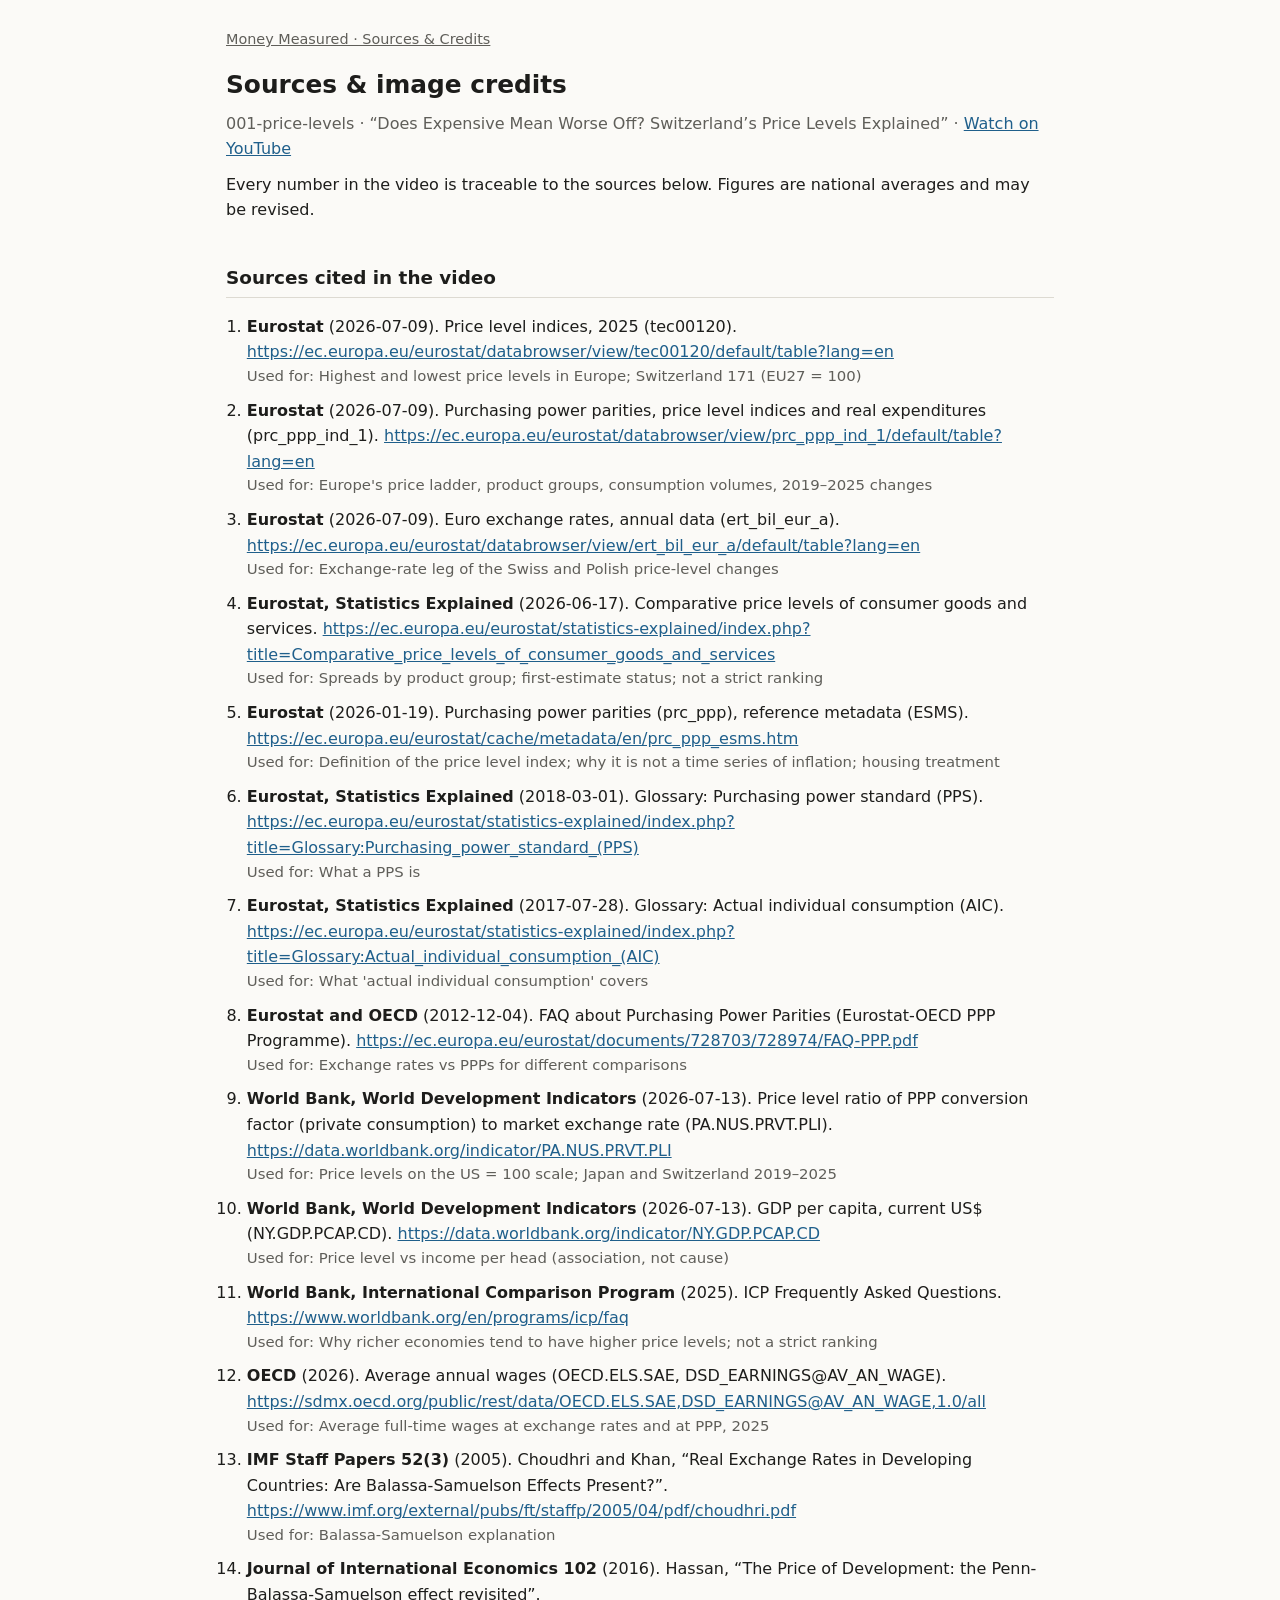
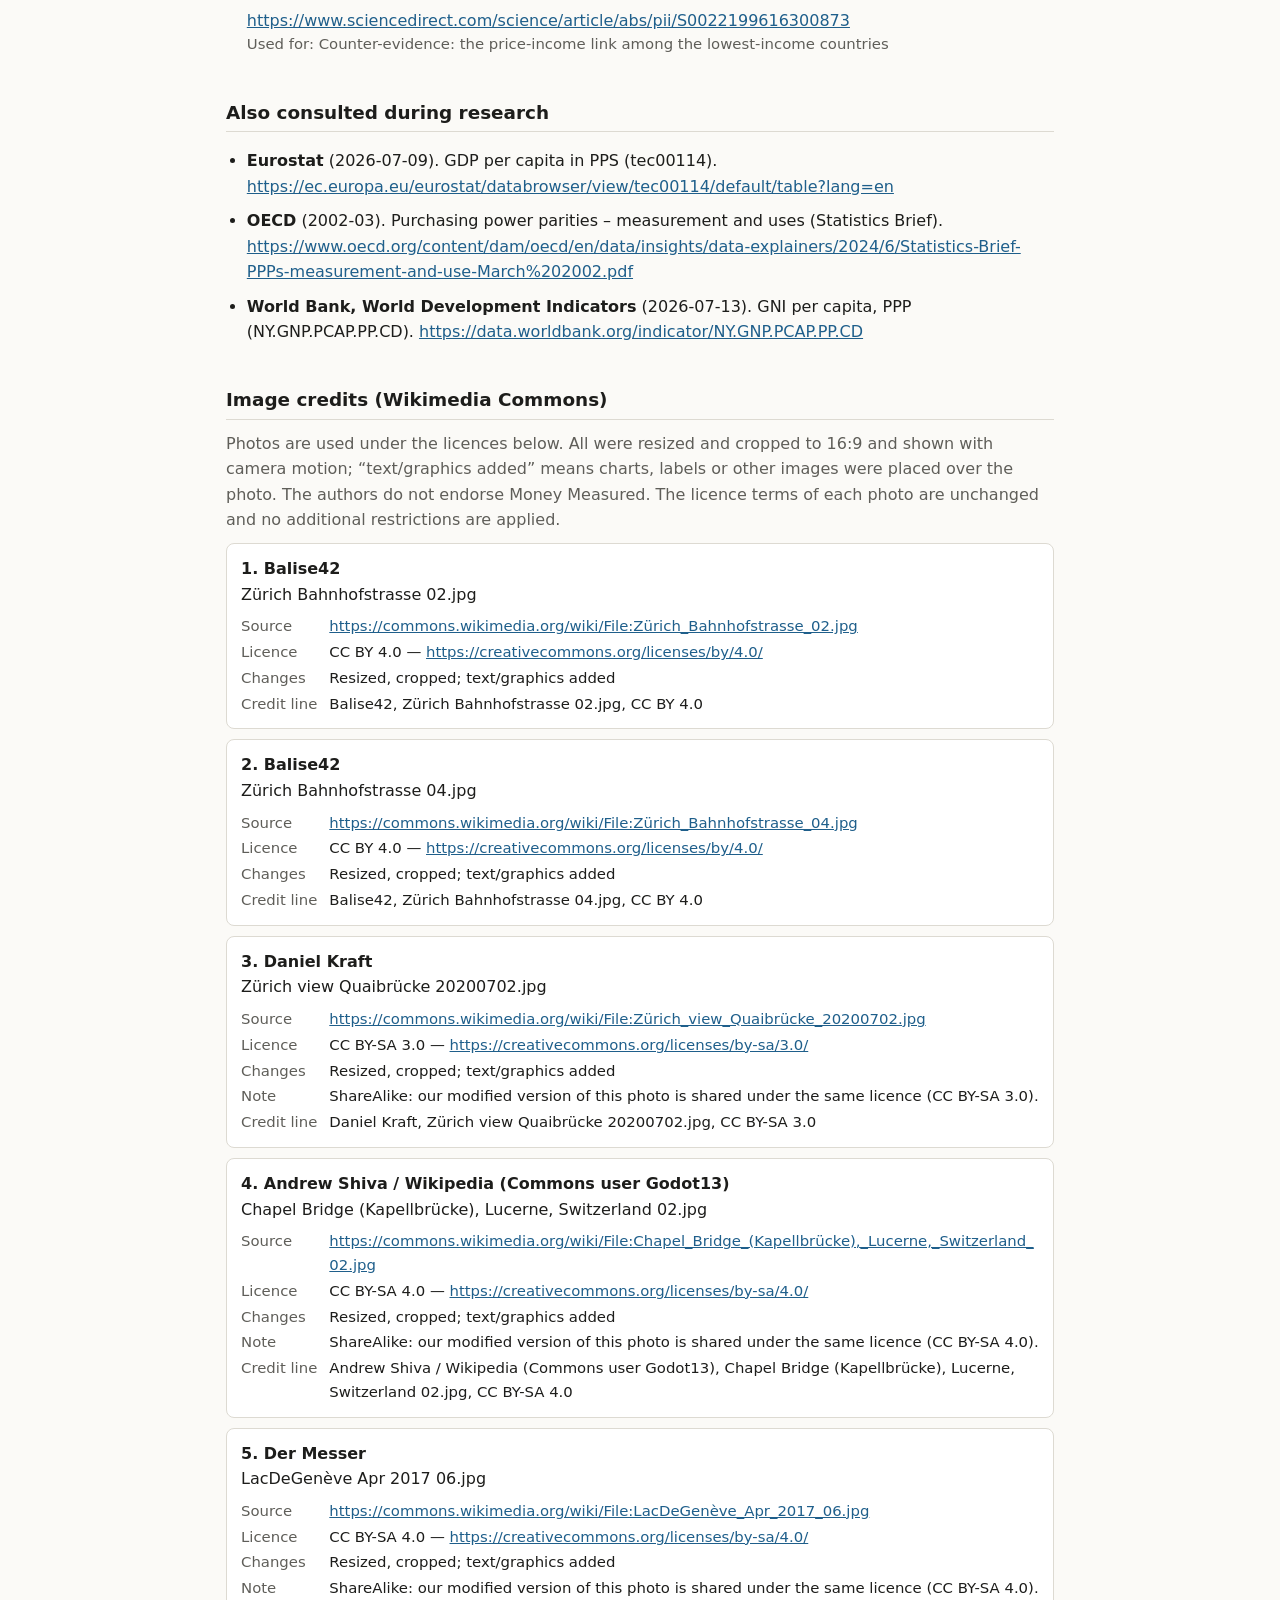
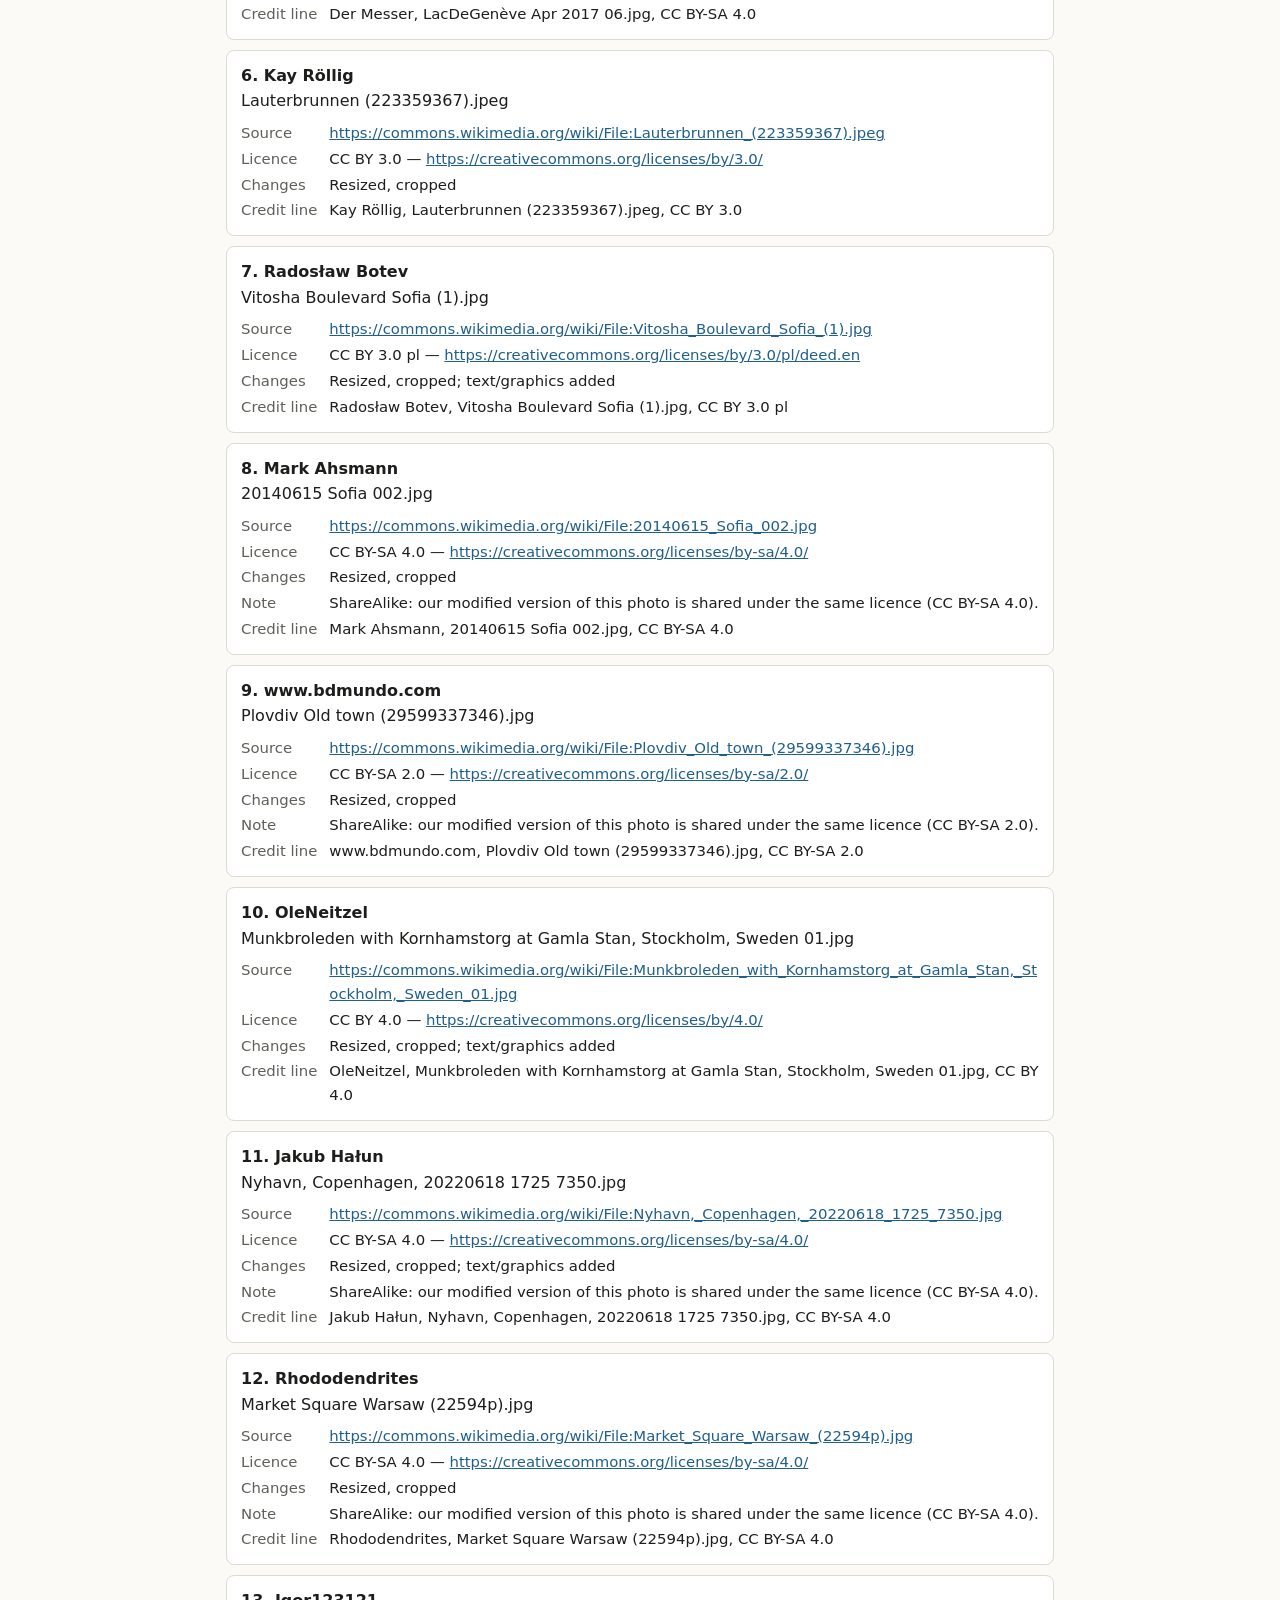
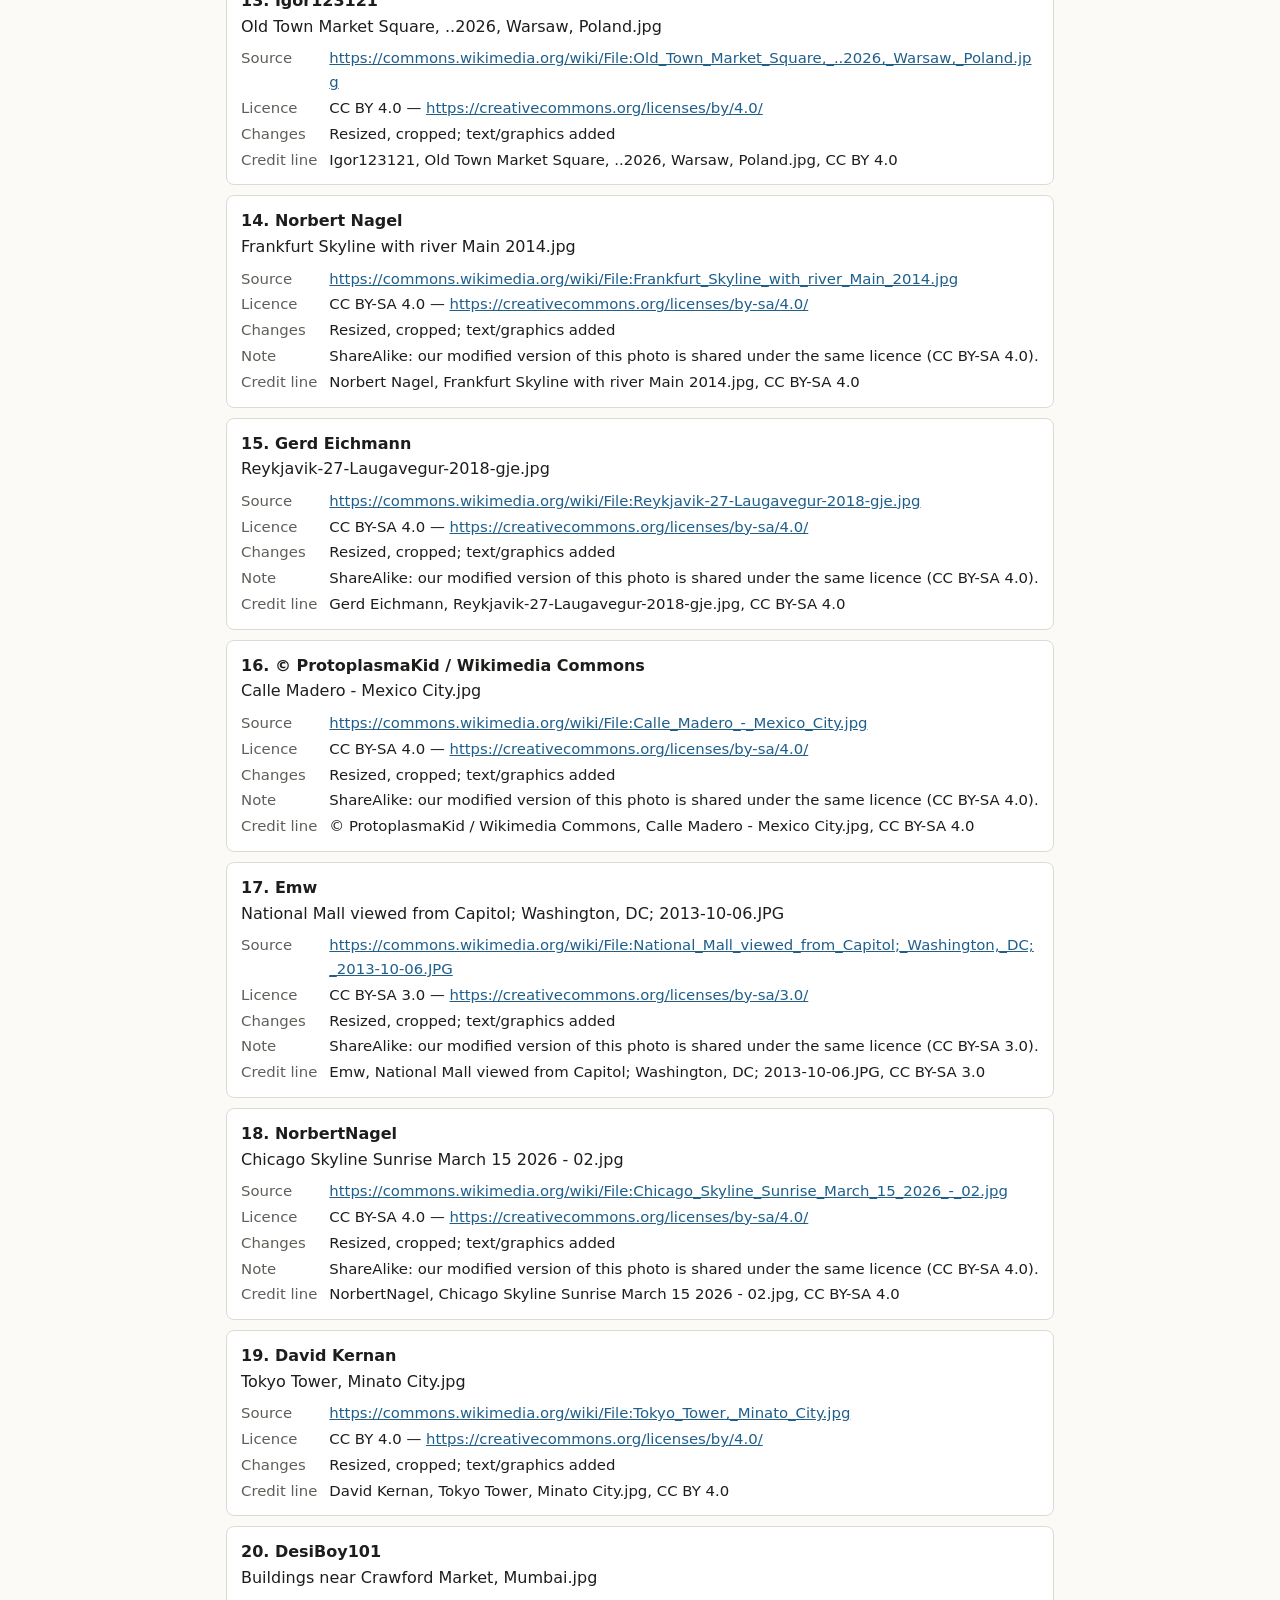
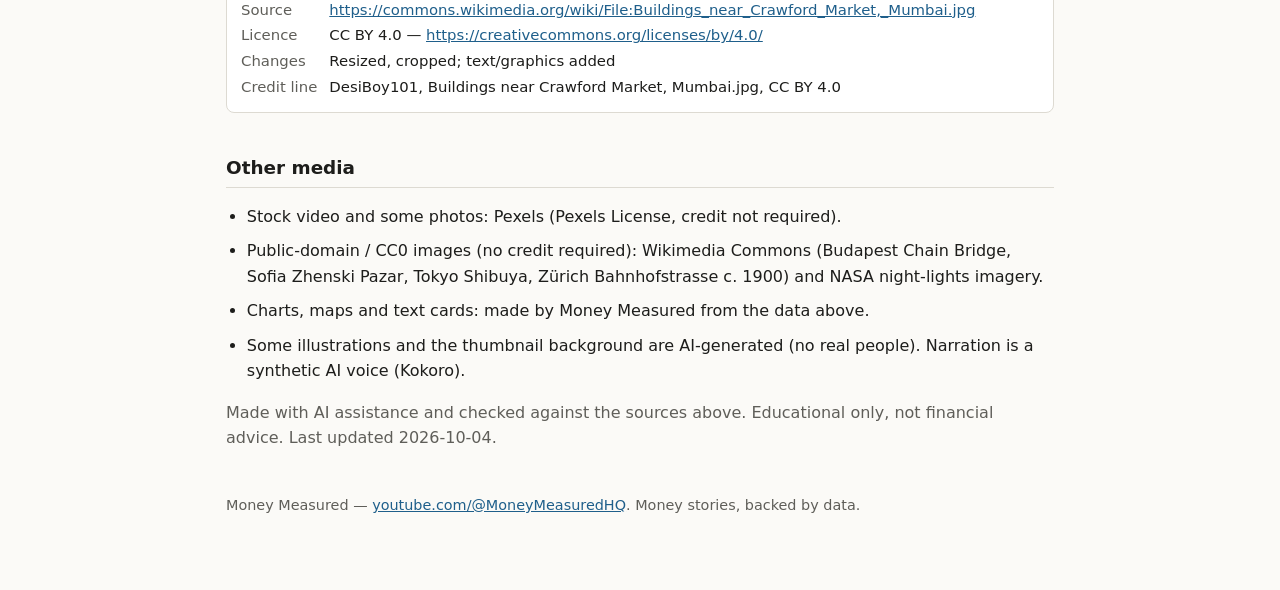
==== commit c9a1dd55: "001-price-levels: add Watch on YouTube link Co-Authored-By: Claude Opus 5.5 <noreply@anthropic.com>" ====
--- a/001-price-levels/index.html
+++ b/001-price-levels/index.html
@@ -9,7 +9,7 @@
 <body><main>
 <header><p class="site"><a href="../index.html">Money Measured · Sources &amp; Credits</a></p></header>
 <h1>Sources &amp; image credits</h1>
-<p class="muted">001-price-levels · “Does Expensive Mean Worse Off? Switzerland’s Price Levels Explained”</p>
+<p class="muted">001-price-levels · “Does Expensive Mean Worse Off? Switzerland’s Price Levels Explained” · <a href="https://youtu.be/KE2ZTwIfLvI">Watch on YouTube</a></p>
 <p>Every number in the video is traceable to the sources below. Figures are national averages and may be revised.</p>
 <h2>Sources cited in the video</h2><ol>
 <li><strong>Eurostat</strong> (2026-07-09). Price level indices, 2025 (tec00120). <a href="https://ec.europa.eu/eurostat/databrowser/view/tec00120/default/table?lang=en">https://ec.europa.eu/eurostat/databrowser/view/tec00120/default/table?lang=en</a><span class="supports">Used for: Highest and lowest price levels in Europe; Switzerland 171 (EU27 = 100)</span></li>
